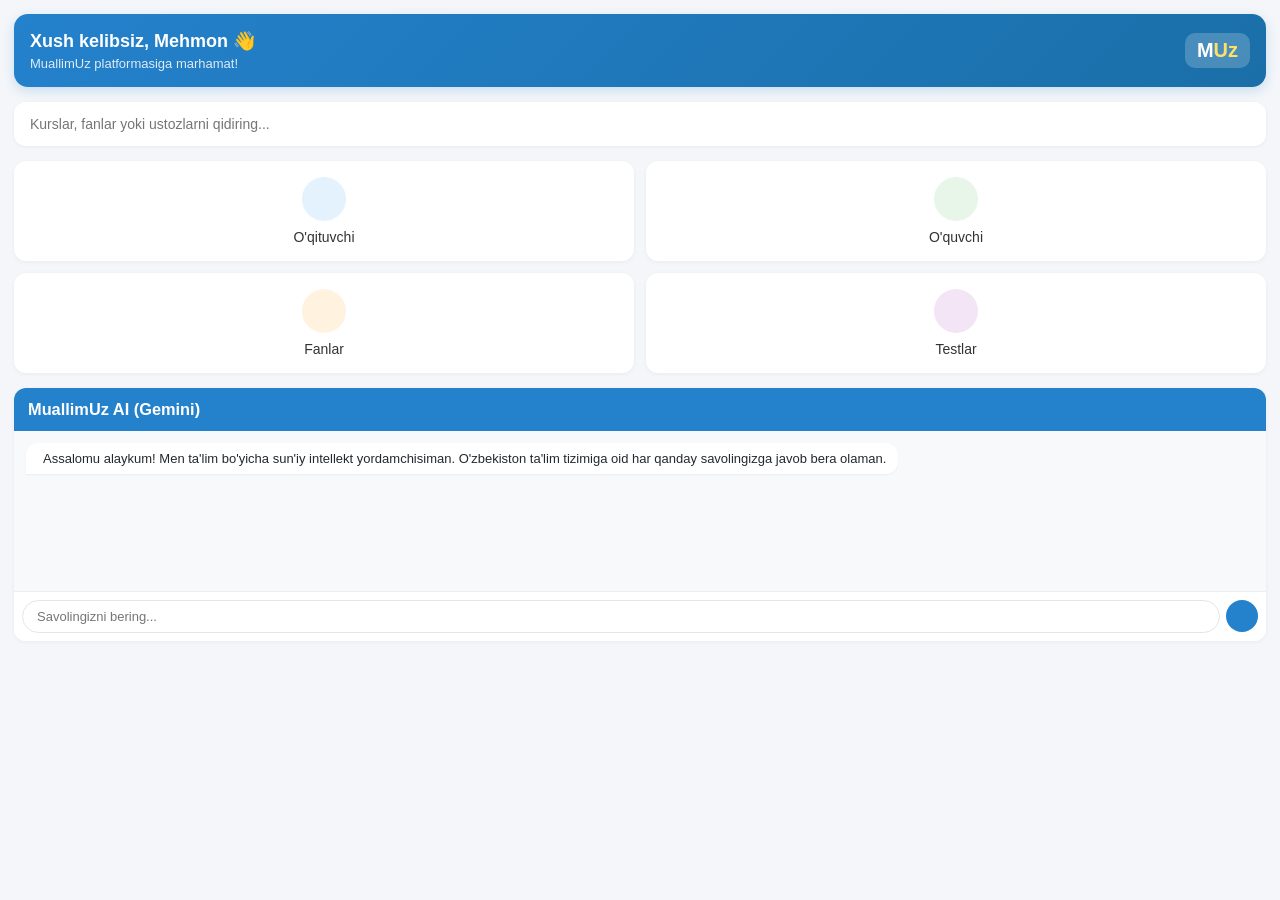
==== index.html @ 3d9a7d19 "Add files via upload" ====
<!DOCTYPE html>
<html lang="uz">
<head>
    <meta charset="UTF-8">
    <meta name="viewport" content="width=device-width, initial-scale=1.0, maximum-scale=1.0, user-scalable=no">
    <title>MuallimUz - Telegram Web App</title>
    <!-- Telegram Web App SDK -->
    <script src="https://telegram.org"></script>
    <link rel="stylesheet" href="style.css">
    <!-- Ikonkalar uchun eng so'nggi FontAwesome tizimi -->
    <link rel="stylesheet" href="https://cloudflare.com">
</head>
<body>

    <!-- Yuqori Panel va Dinamik Salomlashish -->
    <header class="twa-header">
        <div class="user-greeting">
            <h2 id="greeting-text">Xush kelibsiz, Mehmon 👋</h2>
            <p>MuallimUz platformasiga marhamat!</p>
        </div>
        <div class="logo-mini">
            <h1>M<span>Uz</span></h1>
        </div>
    </header>

    <!-- Qidiruv Paneli (Qidiruv 🔍 ikonkalari bilan) -->
    <div class="twa-search-container">
        <div class="twa-search-box">
            <input type="text" placeholder="Kurslar, fanlar yoki ustozlarni qidiring...">
            <button><i class="fas fa-magnifying-glass"></i></button>
        </div>
    </div>

    <!-- Navigatsiya punktlari (Har bir bo'lim uchun mos ikonka) -->
    <main class="twa-menu-grid">
        <a href="oqtuvchilar.html" class="grid-item">
            <div class="icon-wrapper teacher-bg"><i class="fas fa-chalkboard-user"></i></div>
            <span>O'qituvchi</span>
        </a>
        <a href="oquvchilar.html" class="grid-item">
            <div class="icon-wrapper student-bg"><i class="fas fa-graduation-cap"></i></div>
            <span>O'quvchi</span>
        </a>
        <a href="fanlar.html" class="grid-item">
            <div class="icon-wrapper subject-bg"><i class="fas fa-book-open"></i></div>
            <span>Fanlar</span>
        </a>
        <a href="testlar.html" class="grid-item">
            <div class="icon-wrapper class-bg"><i class="fas fa-file-pen"></i></div>
            <span>Testlar</span>
        </a>
    </main>

    <!-- Sun'iy Intellekt (Gemini AI) Oynasi -->
    <div class="twa-ai-section">
        <div class="twa-ai-header">
            <h3><i class="fas fa-brain"></i> MuallimUz AI (Gemini)</h3>
        </div>
        <div class="twa-ai-body">
            <div class="chat-messages" id="chat-messages">
                <p class="ai-msg" id="ai-welcome-msg"><i class="fas fa-robot" style="margin-right: 5px; color: #2481cc;"></i> Assalomu alaykum! Men ta'lim bo'yicha sun'iy intellekt yordamchisiman. O'zbekiston ta'lim tizimiga oid har qanday savolingizga javob bera olaman.</p>
            </div>
            <!-- Xabar yuborish ✉️/✈️ ikonkalari bilan kirish qismi -->
            <div class="chat-input-area">
                <input type="text" id="user-input" placeholder="Savolingizni bering...">
                <button onclick="sendAiMessage()"><i class="fas fa-paper-plane"></i></button>
            </div>
        </div>
    </div>

    <script>
        const tg = window.Telegram.WebApp;
        tg.expand();
        tg.ready();

        // Vaqtga qarab salomlashish va foydalanuvchi ismini chiqarish funksiyasi
        function setDinamikGreeting() {
            const greetingElement = document.getElementById('greeting-text');
            const hours = new Date().getHours();
            let statusGreeting = "Xush kelibsiz";

            if (hours >= 5 && hours < 12) {
                statusGreeting = "Xayrli tong";
            } else if (hours >= 12 && hours < 17) {
                statusGreeting = "Xayrli kun";
            } else if (hours >= 17 && hours < 22) {
                statusGreeting = "Xayrli kech";
            } else {
                statusGreeting = "Xush kelibsiz";
            }

            let firstName = "Foydalanuvchi";
            if (tg.initDataUnsafe && tg.initDataUnsafe.user) {
                firstName = tg.initDataUnsafe.user.first_name;
            }

            greetingElement.innerHTML = `${statusGreeting}, ${firstName} 👋`;
        }

        setDinamikGreeting();

        // Gemini Backend API ulanishi
        async function sendAiMessage() {
            const input = document.getElementById('user-input');
            const messagesContainer = document.getElementById('chat-messages');
            const userText = input.value.trim();
            
            if (userText !== "") {
                let userMsg = document.createElement('p');
                userMsg.className = 'user-msg';
                userMsg.innerHTML = `<i class="fas fa-user" style="margin-right: 5px;"></i> ${userText}`;
                messagesContainer.appendChild(userMsg);
                input.value = "";
                messagesContainer.scrollTop = messagesContainer.scrollHeight;

                let loadingMsg = document.createElement('p');
                loadingMsg.className = 'ai-msg';
                loadingMsg.style.fontStyle = 'italic';
                loadingMsg.innerHTML = `<i class="fas fa-spinner fa-spin" style="margin-right: 5px;"></i> Tahlil qilinmoqda...`;
                messagesContainer.appendChild(loadingMsg);
                messagesContainer.scrollTop = messagesContainer.scrollHeight;

                try {
                    const response = await fetch('http://127.0.0', {
                        method: 'POST',
                        headers: { 'Content-Type': 'application/json' },
                        body: JSON.stringify({ message: userText })
                    });
                    const data = await response.json();
                    
                    messagesContainer.removeChild(loadingMsg);
                    let aiMsg = document.createElement('p');
                    aiMsg.className = 'ai-msg';
                    aiMsg.innerHTML = `<i class="fas fa-robot" style="margin-right: 5px; color: #2481cc;"></i> ${data.reply || "Ma'lumot topilmadi."}`;
                    messagesContainer.appendChild(aiMsg);
                } catch (error) {
                    messagesContainer.removeChild(loadingMsg);
                    let errorMsg = document.createElement('p');
                    errorMsg.className = 'ai-msg';
                    errorMsg.innerHTML = `<i class="fas fa-circle-exclamation" style="margin-right: 5px; color: #e74c3c;"></i> Serverga ulanib bo'lmadi. Python app.py ishlayotganini tekshiring.`;
                    messagesContainer.appendChild(errorMsg);
                }

                messagesContainer.scrollTop = messagesContainer.scrollHeight;
                if(tg.HapticFeedback) tg.HapticFeedback.notificationOccurred('success');
            }
        }
    </script>
</body>
</html>
---- style.css ----
* {
    margin: 0;
    padding: 0;
    box-sizing: border-box;
    font-family: -apple-system, BlinkMacSystemFont, 'Segoe UI', Roboto, Helvetica, Arial, sans-serif;
    -webkit-tap-highlight-color: transparent;
}

body {
    background-color: #f4f6f9;
    color: #24292e;
    padding: 14px;
    display: flex;
    flex-direction: column;
    gap: 15px;
}

/* Dinamik Salomlashish Headeri */
.twa-header {
    display: flex;
    justify-content: space-between;
    align-items: center;
    background: linear-gradient(135deg, #2481cc, #1a6fa8);
    padding: 16px;
    border-radius: 14px;
    color: white;
    box-shadow: 0 4px 12px rgba(36, 129, 204, 0.2);
}

.user-greeting h2 {
    font-size: 18px;
    font-weight: 600;
    margin-bottom: 4px;
}

.user-greeting p {
    font-size: 13px;
    opacity: 0.85;
}

.logo-mini h1 {
    font-size: 20px;
    background: rgba(255,255,255,0.2);
    padding: 6px 12px;
    border-radius: 10px;
}

.logo-mini h1 span {
    color: #ffe066;
}

/* Qidiruv tizimi */
.twa-search-container {
    width: 100%;
}

.twa-search-box {
    display: flex;
    background: #ffffff;
    border-radius: 12px;
    overflow: hidden;
    padding: 2px;
    box-shadow: 0 1px 4px rgba(0,0,0,0.05);
}

.twa-search-box input {
    flex: 1;
    border: none;
    outline: none;
    padding: 12px 14px;
    font-size: 14px;
}

.twa-search-box button {
    background: transparent;
    border: none;
    color: #707579;
    padding: 0 15px;
    font-size: 15px;
}

/* Grid Menu */
.twa-menu-grid {
    display: grid;
    grid-template-columns: repeat(2, 1fr);
    gap: 12px;
}

.grid-item {
    text-decoration: none;
    background: #ffffff;
    padding: 16px;
    border-radius: 12px;
    display: flex;
    flex-direction: column;
    align-items: center;
    justify-content: center;
    gap: 8px;
    box-shadow: 0 1px 4px rgba(0,0,0,0.05);
}

.grid-item span {
    color: #333;
    font-size: 14px;
    font-weight: 500;
}

.icon-wrapper {
    width: 44px;
    height: 44px;
    border-radius: 50%;
    display: flex;
    align-items: center;
    justify-content: center;
    font-size: 18px;
}

.teacher-bg { background-color: #e3f2fd; color: #1e88e5; }
.student-bg { background-color: #e8f5e9; color: #43a047; }
.subject-bg { background-color: #fff3e0; color: #fb8c00; }
.class-bg { background-color: #f3e5f5; color: #8e24aa; }

/* AI chat interfeysi */
.twa-ai-section {
    background: #ffffff;
    border-radius: 12px;
    display: flex;
    flex-direction: column;
    overflow: hidden;
    box-shadow: 0 1px 4px rgba(0,0,0,0.05);
}

.twa-ai-header {
    background: #2481cc;
    color: white;
    padding: 12px 14px;
    font-size: 14px;
}

.chat-messages {
    height: 160px;
    padding: 12px;
    overflow-y: auto;
    background: #f8f9fa;
    display: flex;
    flex-direction: column;
    gap: 8px;
}

.ai-msg {
    background: #ffffff;
    padding: 8px 12px;
    border-radius: 12px 12px 12px 0;
    align-self: flex-start;
    font-size: 13px;
    max-width: 85%;
    box-shadow: 0 1px 2px rgba(0,0,0,0.05);
}

.user-msg {
    background: #2481cc;
    color: white;
    padding: 8px 12px;
    border-radius: 12px 12px 0 12px;
    align-self: flex-end;
    font-size: 13px;
    max-width: 85%;
}

.chat-input-area {
    display: flex;
    padding: 8px;
    border-top: 1px solid #eee;
    background: #ffffff;
}

.chat-input-area input {
    flex: 1;
    border: 1px solid #e0e4ec;
    border-radius: 20px;
    padding: 8px 14px;
    outline: none;
    font-size: 13px;
}

.chat-input-area button {
    background: #2481cc;
    color: white;
    border: none;
    width: 32px;
    height: 32px;
    border-radius: 50%;
    margin-left: 6px;
    cursor: pointer;
    display: flex;
    align-items: center;
    justify-content: center;
}
/* O'qituvchilar sahifasi uchun qo'shimcha uslublar */
.section-header {
    background: linear-gradient(135deg, #1e88e5, #1565c0) !important;
}

.back-nav {
    display: flex;
    align-items: center;
    gap: 15px;
}

.btn-back {
    color: white;
    font-size: 18px;
    text-decoration: none;
    background: rgba(255, 255, 255, 0.2);
    width: 35px;
    height: 35px;
    border-radius: 50%;
    display: flex;
    align-items: center;
    justify-content: center;
}

.section-icon {
    font-size: 24px;
    opacity: 0.3;
    color: white;
}

.teacher-grid {
    grid-template-columns: 1fr !important; /* Mobil qurilmada har bir karta alohida qatorda keng ko'rinadi */
}

.card-expanded {
    align-items: flex-start !important;
    text-align: left !important;
    padding: 20px !important;
    position: relative;
}

.card-expanded h3 {
    font-size: 16px;
    font-weight: 600;
    color: #24292e;
    margin-top: 5px;
}

.card-expanded p {
    font-size: 13px;
    color: #586069;
    line-height: 1.4;
    margin: 8px 0 15px 0;
}

.card-btn {
    text-decoration: none;
    font-size: 13px;
    font-weight: 600;
    color: #1e88e5;
    display: flex;
    align-items: center;
    gap: 5px;
}

.card-badge {
    position: absolute;
    top: 15px;
    right: 15px;
    font-size: 11px;
    padding: 3px 8px;
    border-radius: 10px;
    color: white;
    font-weight: bold;
}

.bg-red { background-color: #e53935; }
.bg-purple { background-color: #8e24aa; }

.ai-tool-card {
    border: 1px solid #e1bee7;
    background: linear-gradient(180deg, #ffffff, #fcf3ff);
}

.btn-purple {
    color: #8e24aa !important;
}
/* O'quvchilar sahifasi uchun maxsus uslublar */
.student-header {
    background: linear-gradient(135deg, #43a047, #2e7d32) !important;
}

.student-grid {
    grid-template-columns: 1fr !important;
}

.game-card {
    border: 1px solid #c8e6c9;
    background: linear-gradient(180deg, #ffffff, #f1fbf2);
}

.btn-green {
    color: #2e7d32 !important;
}

.bg-blue { background-color: #0288d1; }
.bg-gold { background-color: #fbc02d; color: #000 !important; }
/* Fanlar sahifasi uchun maxsus uslublar */
.subjects-header {
    background: linear-gradient(135deg, #fb8c00, #f57c00) !important;
}

.subjects-container {
    display: flex;
    flex-direction: column;
    gap: 15px;
}

.subject-group {
    background: #ffffff;
    padding: 12px;
    border-radius: 12px;
    box-shadow: 0 1px 4px rgba(0,0,0,0.05);
}

.group-title {
    font-size: 14px;
    font-weight: 600;
    color: #555;
    margin-bottom: 10px;
    display: flex;
    align-items: center;
    gap: 8px;
}

.subject-subgrid {
    grid-template-columns: repeat(2, 1fr) !important;
    gap: 10px !important;
}

.subject-item {
    padding: 12px !important;
    border: 1px solid #f0f2f5;
    box-shadow: none !important;
}

.subject-item span {
    font-size: 13px !important;
}

/* Fanlar uchun maxsus ranglar */
.math-bg { background-color: #ffebee; color: #c62828; }
.info-bg { background-color: #e0f7fa; color: #00838f; }
.physics-bg { background-color: #f3e5f5; color: #6a1b9a; }
.chemistry-bg { background-color: #e8f5e9; color: #2e7d32; }
.biology-bg { background-color: #f1f8e9; color: #558b2f; }
.lang-bg { background-color: #fff8e1; color: #ff8f00; }
.english-bg { background-color: #e8eaf6; color: #283593; }
.history-bg { background-color: #efebe9; color: #4e342e; }
/* Testlar sahifasi uchun maxsus uslublar */
.tests-header {
    background: linear-gradient(135deg, #8e24aa, #6a1b9a) !important;
}

.tests-main-container {
    display: flex;
    flex-direction: column;
    gap: 15px;
}

.quiz-box {
    border: 1px solid #e1bee7;
}

.quiz-header {
    background-color: #8e24aa !important;
}

.quiz-body {
    padding: 15px;
    background-color: #fdfbfe;
}

.quiz-question {
    font-size: 15px;
    font-weight: 600;
    color: #333;
    margin-bottom: 12px;
}

.quiz-options {
    display: flex;
    flex-direction: column;
    gap: 8px;
}

.option-btn {
    background-color: #ffffff;
    border: 1px solid #dcdcdc;
    padding: 10px 15px;
    border-radius: 8px;
    font-size: 13px;
    text-align: left;
    cursor: pointer;
    transition: background 0.2s;
}

.option-btn:active {
    background-color: #f3e5f5;
}

.quiz-result-text {
    margin-top: 10px;
    font-size: 13px;
    font-weight: 600;
    text-align: center;
}
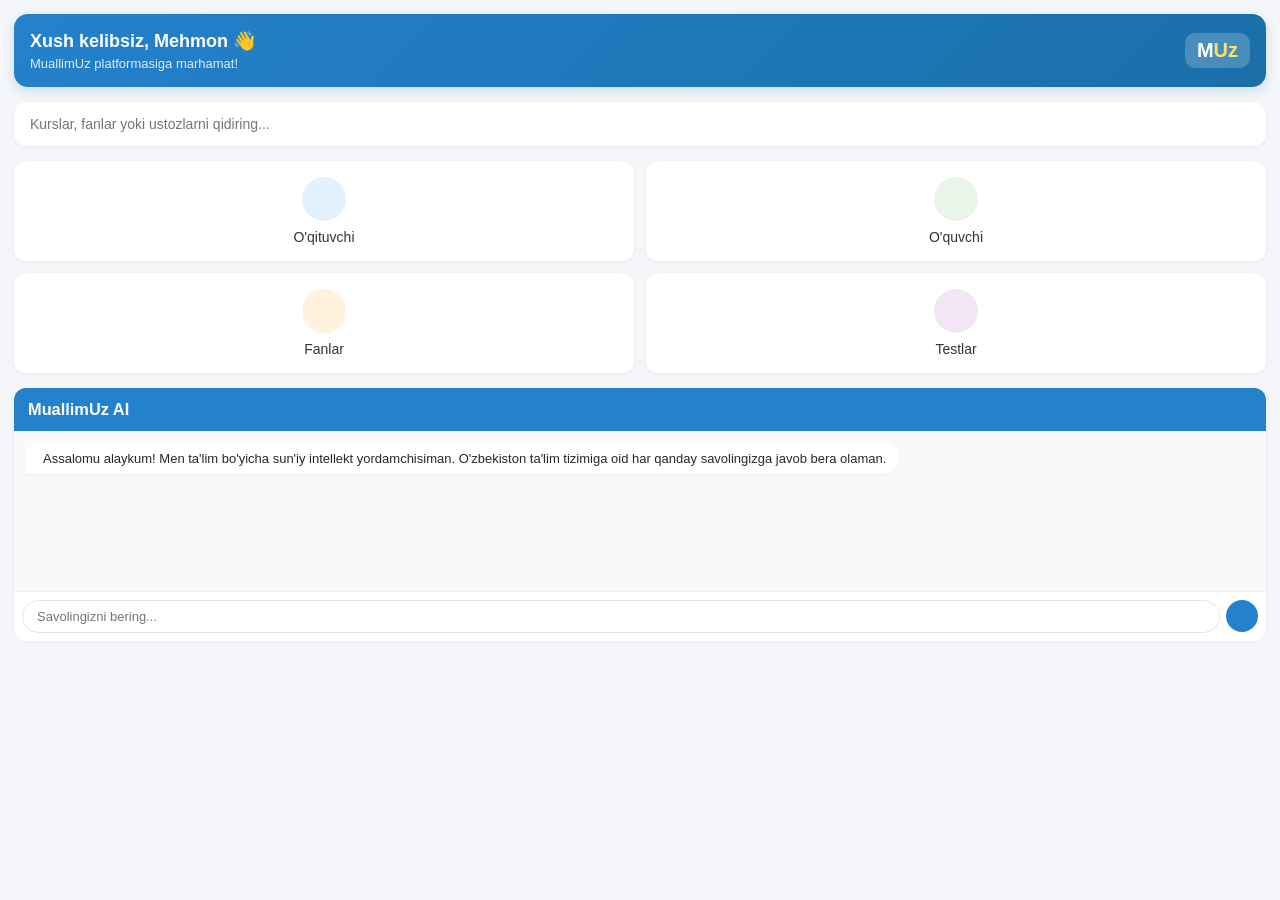
==== commit 953eb354: "Add files via upload" ====
--- a/index.html
+++ b/index.html
@@ -51,10 +51,10 @@
         </a>
     </main>
 
-    <!-- Sun'iy Intellekt (Gemini AI) Oynasi -->
+    <!-- Sun'iy Intellekt (Gemini ) Oynasi -->
     <div class="twa-ai-section">
         <div class="twa-ai-header">
-            <h3><i class="fas fa-brain"></i> MuallimUz AI (Gemini)</h3>
+            <h3><i class="fas fa-brain"></i> MuallimUz AI</h3>
         </div>
         <div class="twa-ai-body">
             <div class="chat-messages" id="chat-messages">
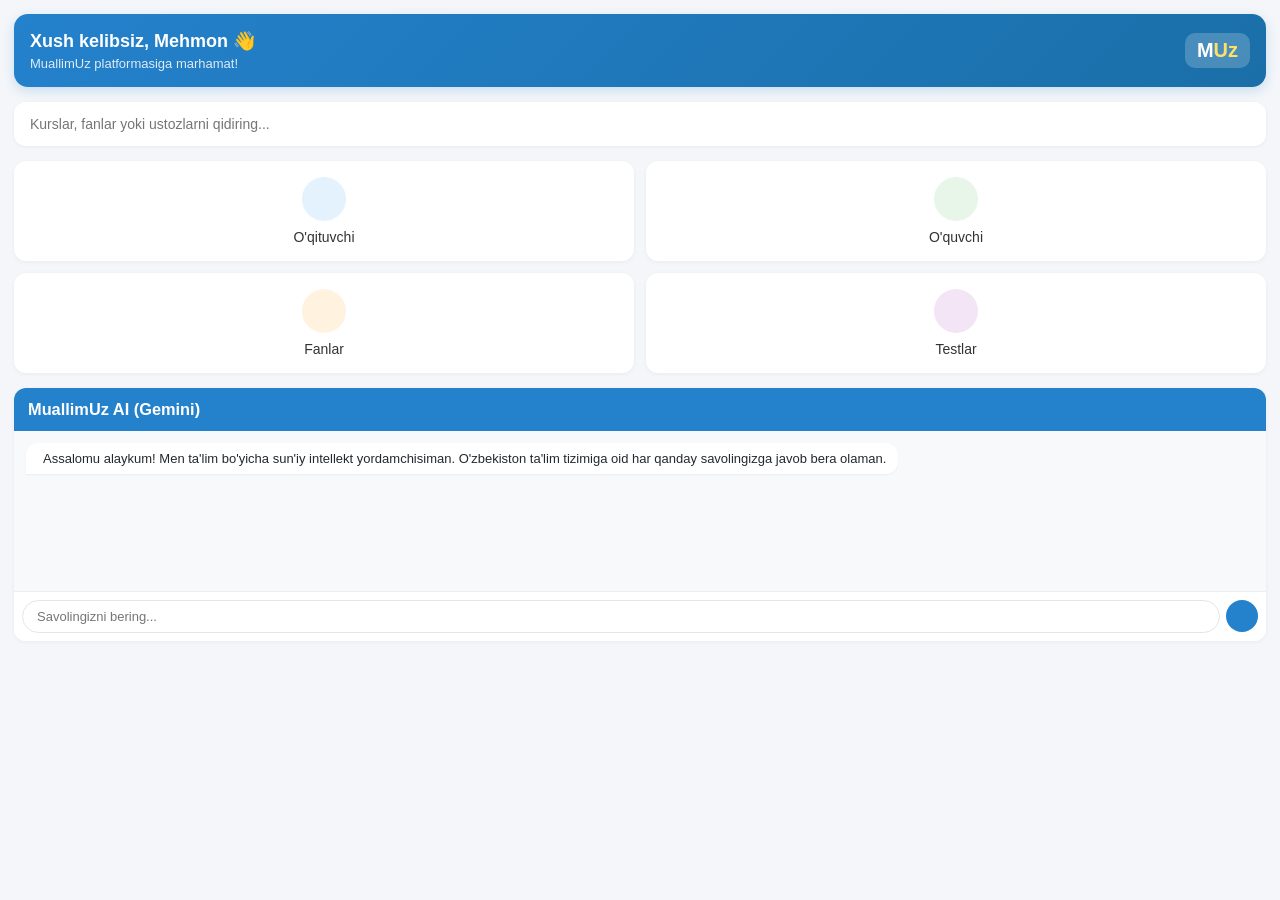
==== commit 9a2b6ce5: "Add files via upload" ====
--- a/index.html
+++ b/index.html
@@ -7,7 +7,7 @@
     <!-- Telegram Web App SDK -->
     <script src="https://telegram.org"></script>
     <link rel="stylesheet" href="style.css">
-    <!-- Ikonkalar uchun eng so'nggi FontAwesome tizimi -->
+    <!-- IKONKALAR UCHUN RASMIY VA TO'LIQ FONTAWESOME HAVOLASI -->
     <link rel="stylesheet" href="https://cloudflare.com">
 </head>
 <body>
@@ -31,7 +31,7 @@
         </div>
     </div>
 
-    <!-- Navigatsiya punktlari (Har bir bo'lim uchun mos ikonka) -->
+    <!-- Navigatsiya punktlari (Har bir bo'lim uchun aniq va chiroyli ikonka) -->
     <main class="twa-menu-grid">
         <a href="oqtuvchilar.html" class="grid-item">
             <div class="icon-wrapper teacher-bg"><i class="fas fa-chalkboard-user"></i></div>
@@ -51,16 +51,16 @@
         </a>
     </main>
 
-    <!-- Sun'iy Intellekt (Gemini ) Oynasi -->
+    <!-- Sun'iy Intellekt (Gemini AI) Oynasi -->
     <div class="twa-ai-section">
         <div class="twa-ai-header">
-            <h3><i class="fas fa-brain"></i> MuallimUz AI</h3>
+            <h3><i class="fas fa-brain"></i> MuallimUz AI (Gemini)</h3>
         </div>
         <div class="twa-ai-body">
             <div class="chat-messages" id="chat-messages">
                 <p class="ai-msg" id="ai-welcome-msg"><i class="fas fa-robot" style="margin-right: 5px; color: #2481cc;"></i> Assalomu alaykum! Men ta'lim bo'yicha sun'iy intellekt yordamchisiman. O'zbekiston ta'lim tizimiga oid har qanday savolingizga javob bera olaman.</p>
             </div>
-            <!-- Xabar yuborish ✉️/✈️ ikonkalari bilan kirish qismi -->
+            <!-- Xabar yuborish ✈️ ikonkalari bilan kirish qismi -->
             <div class="chat-input-area">
                 <input type="text" id="user-input" placeholder="Savolingizni bering...">
                 <button onclick="sendAiMessage()"><i class="fas fa-paper-plane"></i></button>
@@ -99,7 +99,7 @@
 
         setDinamikGreeting();
 
-        // Gemini Backend API ulanishi
+        // Gemini Backend API ulanishi (Render manzili bilan)
         async function sendAiMessage() {
             const input = document.getElementById('user-input');
             const messagesContainer = document.getElementById('chat-messages');
@@ -121,7 +121,8 @@
                 messagesContainer.scrollTop = messagesContainer.scrollHeight;
 
                 try {
-                    const response = await fetch('http://127.0.0', {
+                    // DTM/Vazirlik ma'lumotlarini oluvchi Render serveringiz manzili
+                    const response = await fetch('https://onrender.com', {
                         method: 'POST',
                         headers: { 'Content-Type': 'application/json' },
                         body: JSON.stringify({ message: userText })
@@ -137,7 +138,7 @@
                     messagesContainer.removeChild(loadingMsg);
                     let errorMsg = document.createElement('p');
                     errorMsg.className = 'ai-msg';
-                    errorMsg.innerHTML = `<i class="fas fa-circle-exclamation" style="margin-right: 5px; color: #e74c3c;"></i> Serverga ulanib bo'lmadi. Python app.py ishlayotganini tekshiring.`;
+                    errorMsg.innerHTML = `<i class="fas fa-circle-exclamation" style="margin-right: 5px; color: #e74c3c;"></i> Serverga ulanib bo'lmadi. Render-da muammo borligini tekshiring.`;
                     messagesContainer.appendChild(errorMsg);
                 }
 
@@ -147,4 +148,4 @@
         }
     </script>
 </body>
-</html>+</html>
